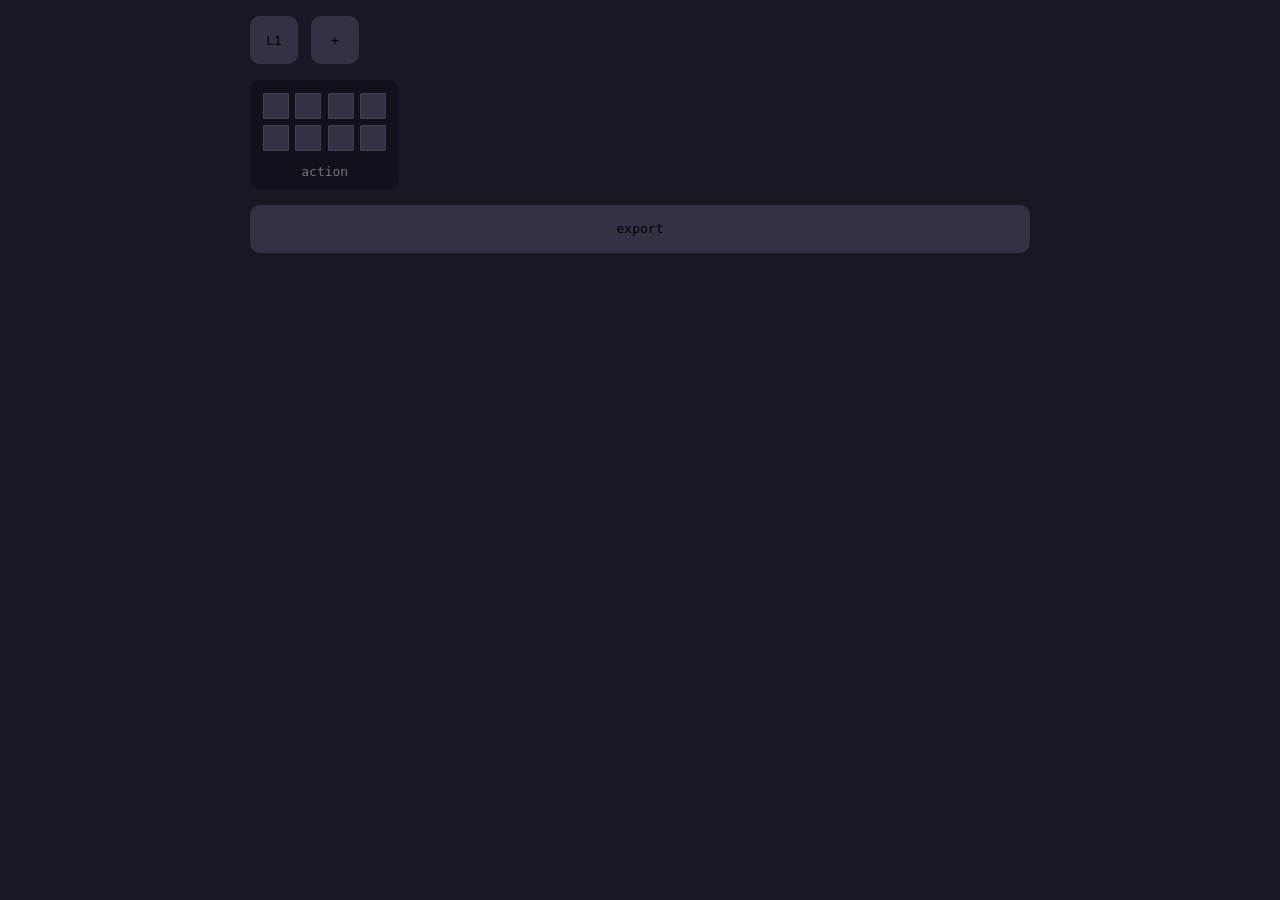
==== index.html @ 5c102510 "feat: bad minimal frontend editor" ====
<!doctype html>
<html>
	<head>
		<title>visual keymap editor</title>
		<link rel="stylesheet" href="/style.css">
		<meta charset="UTF-8">
		<meta http-equiv="X-UA-Compatible" content="IE=edge">
		<meta name="viewport" content="width=device-width, initial-scale=1.0">
		<meta name="color-scheme" content="light dark">
	</head>
	<body>
    <main>
      <div id="layers">
        <button id="newlayer">+</button>
      </div>
      <div id="chords">
      </div>
      <button id="exportbtn">export</button>
    </main>

		<template id="chord">
			<div class="chord">
				<div class="keyboard">
					<input type="checkbox">
					<input type="checkbox">
					<input type="checkbox">
					<input type="checkbox">
					<input type="checkbox">
					<input type="checkbox">
					<input type="checkbox">
					<input type="checkbox">
				</div>
				<input placeholder="action" type="text"></input>
			</div>
		</template>

		<script>
			newLayer()

			newlayer.addEventListener("click", newLayer)
			exportbtn.addEventListener("click", save)

			function newChord() {
				const frag = document.importNode(chord.content, true)
				const elem = frag.children[0]
				const input = elem.querySelector(`input[type="text"]`)

				elem.addEventListener("click", () => input.focus())

				input.addEventListener("input", (event) => {
					const isFirst = !event.target.parentElement.previousElementSibling
					const isLast = !event.target.parentElement.nextElementSibling
					const value = event.target.value

					if (isLast && value) {
						newChord()
					}

					if (!(isFirst && isLast) && !value) {
						elem.remove()
					}
				})

				let currentLayer = document.querySelector(".layer:not(.hidden)")
				currentLayer.appendChild(elem)
			}

			function newLayer() {
				const button = document.createElement("button")
				const idx = layers.children.length
				button.textContent = "L" + idx
				button.addEventListener("click", () => showLayer(idx))
				layers.insertBefore(button, newlayer)

				const layer = document.createElement("div")
				layer.classList.add("layer")
				layer.classList.add("hidden")
				chords.appendChild(layer)

				showLayer(idx)
				newChord()
			}

			function showLayer(desired) {
				document.querySelectorAll(".layer").forEach((elem, idx) => {
					if (idx + 1 === desired) {
						elem.classList.remove("hidden")
					} else {
						elem.classList.add("hidden")
					}
				})
			}

			function save() {
				const layers = Array.from(document.querySelectorAll(".layer"))

				const data = layers.map(layer => (
					Array.from(layer.children)
						.map((chord) => {
							const keys = chord.querySelectorAll('input[type="checkbox"]')
							const action = chord.querySelector('input[placeholder="action"]')

							return {
								keys: Array.from(keys).map(input => input.checked),
								action: action.value,
							}
						})
						.filter((chord) => chord.action)
				))

				console.log(data)
			}
		</script>
	</body>
</html>
---- style.css ----
:root {
  --accent: #74c7ec;
  --dim: #313244;
}
* {
  margin: 0;
  padding: 0;
  box-sizing: border-box;
  font-family: inherit;
  font-size: inherit;
}

body {
  font-family: monospace;
  background: #181825;
}

#layers {
  display: flex;
  gap: 1em;
}

button {
  display: block;
  min-width: 3rem;
  height: 3rem;
  background: var(--dim);
  border: none;
  border-radius: 0.62rem;
}

.keyboard {
  display: grid;
  width: calc(8rem + 1.34rem);
  height: calc(4rem + 0.62rem);
  padding: 0.62rem;
  padding-bottom: 0;
  grid-template-columns: 1fr 1fr 1fr 1fr;

  input {
    transform: scale(0.8);
  }

  input::before {
    content: " ";
    display: block;
    width: 2rem;
    height: 2rem;
    background: var(--dim);
  }

  input:checked::before {
    content: " ";
    background: var(--accent);
  }
}

.chord {
  width: min-content;
  border-radius: 0.62rem;
  background: #11111b;

  input {
    background: transparent;
    border: none;
    min-width: 0;
    width: 100%;
    outline: none;
    padding: 0.62rem;
    text-align: center;
  }
}

.layer {
  display: flex;
  flex-wrap: wrap;
  gap: 1rem;
}

main {
  max-width: 60em;
  margin: auto;

  display: flex;
  flex-direction: column;
  gap: 1rem;
  padding-top: 1rem;
}

.hidden {
  display: none;
}
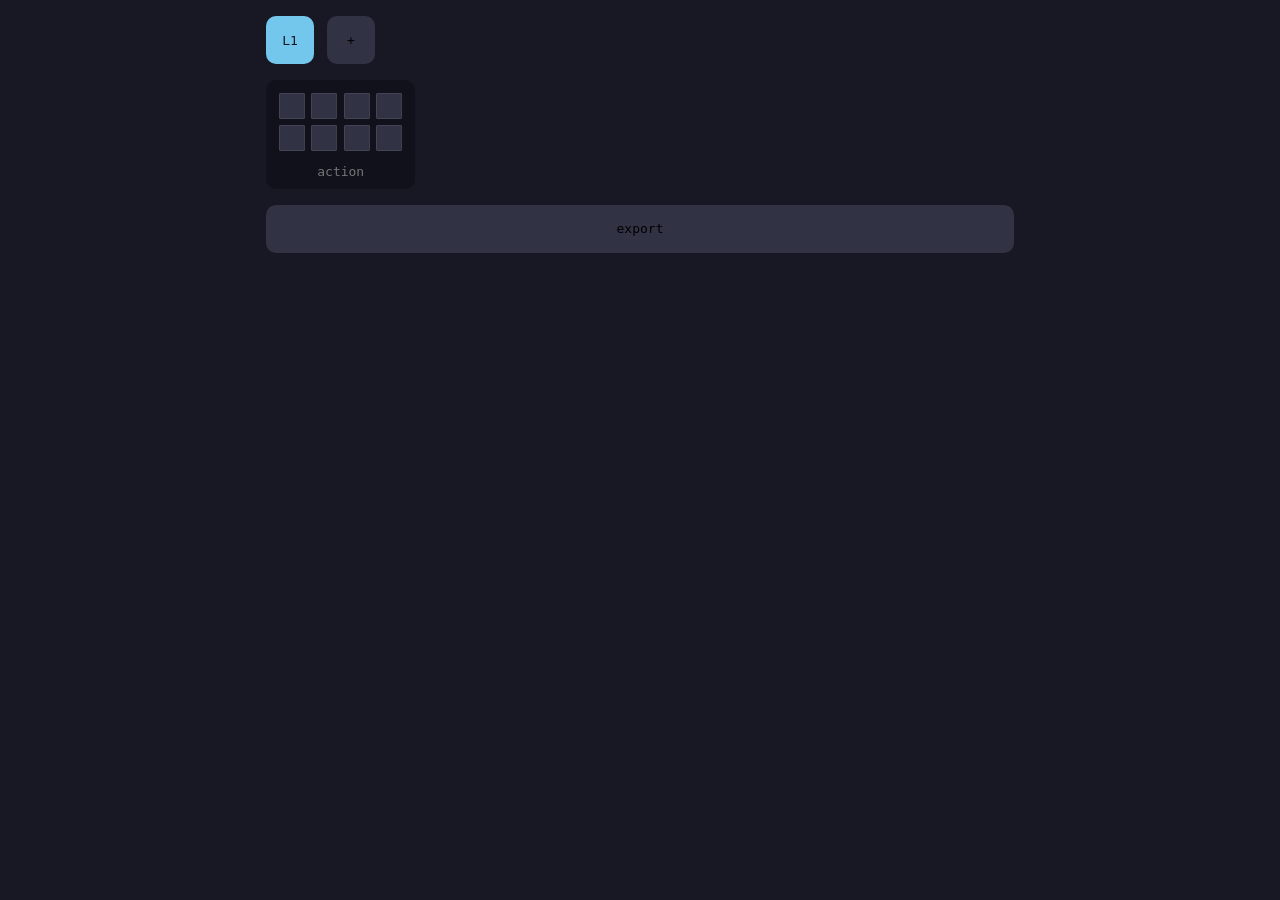
==== commit df8862f8: "feat: iframe experiments" ====
--- a/index.html
+++ b/index.html
@@ -3,6 +3,7 @@
 	<head>
 		<title>visual keymap editor</title>
 		<link rel="stylesheet" href="/style.css">
+		<link rel="stylesheet" href="/badge.css">
 		<meta charset="UTF-8">
 		<meta http-equiv="X-UA-Compatible" content="IE=edge">
 		<meta name="viewport" content="width=device-width, initial-scale=1.0">
@@ -11,7 +12,7 @@
 	<body>
     <main>
       <div id="layers">
-        <button id="newlayer">+</button>
+        <button id="newlayer" class="hidden">+</button>
       </div>
       <div id="chords">
       </div>
@@ -89,6 +90,14 @@
 						elem.classList.add("hidden")
 					}
 				})
+
+				Array.from(layers.children).forEach((elem, idx) => {
+					if (idx + 1 === desired) {
+						elem.classList.remove("hidden")
+					} else {
+						elem.classList.add("hidden")
+					}
+				})
 			}
 
 			function save() {
--- a/style.css
+++ b/style.css
@@ -84,9 +84,14 @@
   display: flex;
   flex-direction: column;
   gap: 1rem;
-  padding-top: 1rem;
+  padding: 1rem;
 }
 
-.hidden {
+.layer.hidden {
   display: none;
 }
+
+#layers button:not(.hidden) {
+  background: var(--accent);
+  color: #181825;
+}
--- a/badge.css
+++ b/badge.css
@@ -0,0 +1,15 @@
+#site-badge {
+  display: block;
+
+  position: absolute;
+  top: 1rem;
+  right: 1rem;
+  
+  width: calc(1.62 * 3rem);
+  height: 3rem;
+
+  color: transparent;
+  border-radius: 0.62rem;
+  background-image: url("/badge.svg");
+  background-size: contain;
+}
